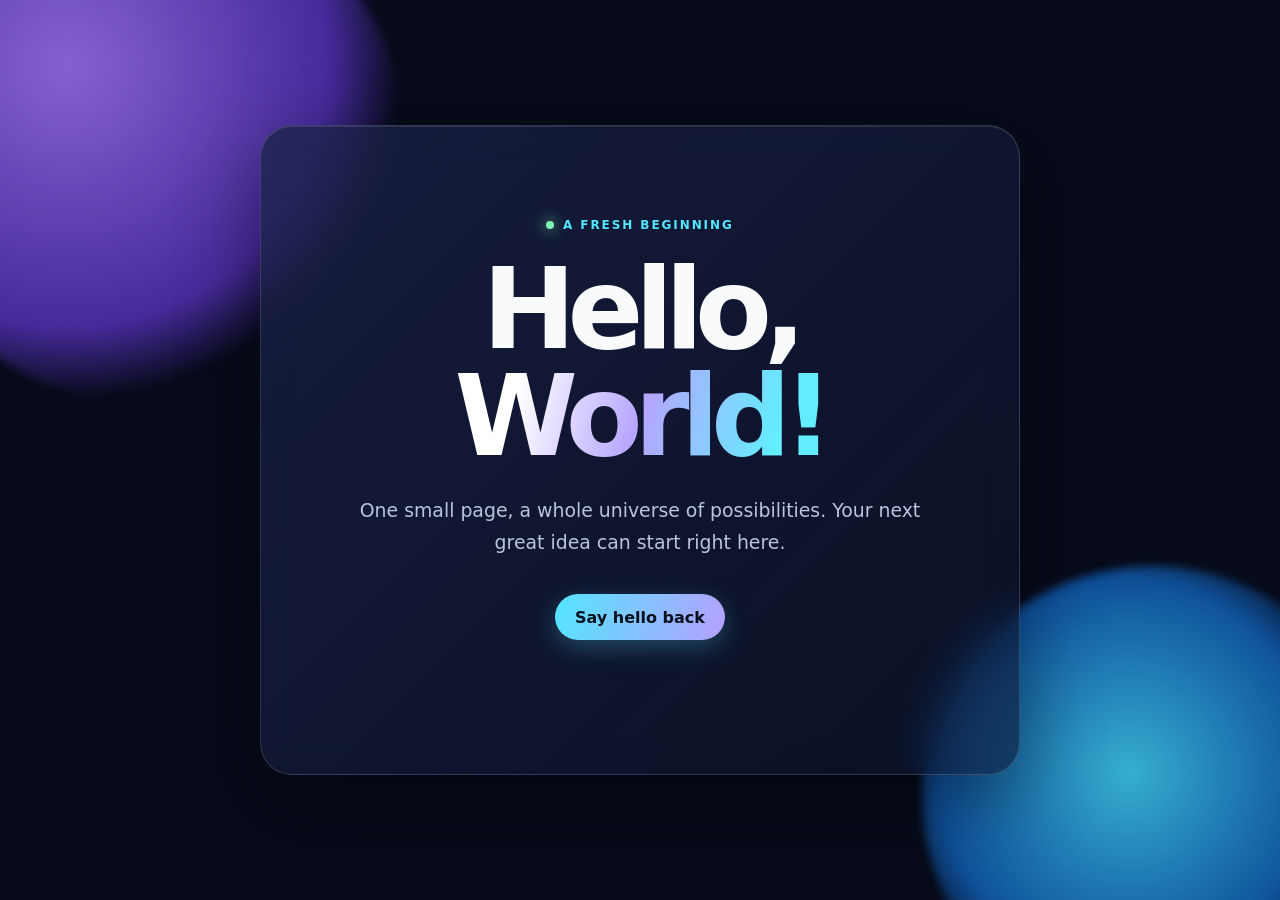
==== index.html @ 830648bf "my first commit" ====
<!doctype html>
<html lang="en">
  <head>
    <meta charset="UTF-8" />
    <meta name="viewport" content="width=device-width, initial-scale=1.0" />
    <meta name="description" content="A stylish Hello World welcome page." />
    <title>Hello, World!</title>
    <style>
      :root {
        color-scheme: dark;
        --ink: #f8fafc;
        --muted: #bac5dd;
        --glass: rgba(12, 19, 42, 0.58);
        --line: rgba(255, 255, 255, 0.14);
        --violet: #9d7bff;
        --cyan: #54e5ff;
      }

      * { box-sizing: border-box; }

      body {
        min-height: 100vh;
        margin: 0;
        display: grid;
        place-items: center;
        overflow: hidden;
        padding: 24px;
        background: #070b1a;
        color: var(--ink);
        font-family: Inter, ui-sans-serif, system-ui, -apple-system, BlinkMacSystemFont, "Segoe UI", sans-serif;
      }

      .orb {
        position: fixed;
        border-radius: 50%;
        filter: blur(4px);
        opacity: 0.8;
        pointer-events: none;
        animation: drift 12s ease-in-out infinite alternate;
      }

      .orb--one {
        width: min(45vw, 520px);
        aspect-ratio: 1;
        top: -13%;
        left: -9%;
        background: radial-gradient(circle at 35% 35%, #a678ff, #5633bb 55%, transparent 70%);
      }

      .orb--two {
        width: min(42vw, 460px);
        aspect-ratio: 1;
        right: -8%;
        bottom: -14%;
        background: radial-gradient(circle at 45% 45%, #42d8ff, #1265be 53%, transparent 70%);
        animation-delay: -5s;
      }

      main {
        position: relative;
        width: min(100%, 760px);
        padding: clamp(2.5rem, 8vw, 5.5rem);
        border: 1px solid var(--line);
        border-radius: 32px;
        background: linear-gradient(135deg, rgba(27, 35, 72, 0.76), var(--glass));
        box-shadow: 0 28px 80px rgba(0, 0, 0, 0.4), inset 0 1px 0 rgba(255, 255, 255, 0.11);
        backdrop-filter: blur(20px);
        text-align: center;
      }

      .eyebrow {
        display: inline-flex;
        align-items: center;
        gap: 0.55rem;
        margin: 0 0 1.5rem;
        color: var(--cyan);
        font-size: 0.75rem;
        font-weight: 800;
        letter-spacing: 0.16em;
        text-transform: uppercase;
      }

      .dot {
        width: 8px;
        height: 8px;
        border-radius: 50%;
        background: #7df6b5;
        box-shadow: 0 0 14px #7df6b5;
      }

      h1 {
        margin: 0;
        font-size: clamp(3.3rem, 11vw, 7rem);
        line-height: 0.95;
        letter-spacing: -0.075em;
      }

      h1 span {
        background: linear-gradient(105deg, #fff 18%, #b7a5ff 50%, #63edff 85%);
        -webkit-background-clip: text;
        background-clip: text;
        color: transparent;
      }

      p {
        max-width: 38rem;
        margin: 1.55rem auto 0;
        color: var(--muted);
        font-size: clamp(1rem, 2.4vw, 1.18rem);
        line-height: 1.7;
      }

      .actions {
        display: flex;
        flex-wrap: wrap;
        justify-content: center;
        gap: 0.8rem;
        margin-top: 2.25rem;
      }

      button {
        border: 0;
        border-radius: 999px;
        padding: 0.85rem 1.25rem;
        color: #07101f;
        background: linear-gradient(105deg, var(--cyan), #b6a0ff);
        box-shadow: 0 8px 24px rgba(84, 229, 255, 0.25);
        cursor: pointer;
        font: inherit;
        font-weight: 750;
        transition: transform 180ms ease, box-shadow 180ms ease;
      }

      button:hover { transform: translateY(-3px); box-shadow: 0 13px 30px rgba(84, 229, 255, 0.38); }
      button:focus-visible { outline: 3px solid white; outline-offset: 4px; }

      #message {
        min-height: 1.5em;
        margin-top: 1.4rem;
        color: #d7ceff;
        font-size: 0.95rem;
      }

      @keyframes drift {
        to { transform: translate(7vw, 5vh) scale(1.12); }
      }

      @media (prefers-reduced-motion: reduce) {
        .orb { animation: none; }
        button { transition: none; }
      }
    </style>
  </head>
  <body>
    <div class="orb orb--one"></div>
    <div class="orb orb--two"></div>
    <main>
      <div class="eyebrow"><span class="dot"></span> A fresh beginning</div>
      <h1>Hello, <span>World!</span></h1>
      <p>One small page, a whole universe of possibilities. Your next great idea can start right here.</p>
      <div class="actions">
        <button type="button" id="helloButton">Say hello back</button>
      </div>
      <div id="message" aria-live="polite"></div>
    </main>
    <script>
      const helloButton = document.querySelector("#helloButton");
      const message = document.querySelector("#message");
      helloButton.addEventListener("click", () => {
        message.textContent = "Hello back! Let's make something wonderful. ✨";
      });
    </script>
  </body>
</html>
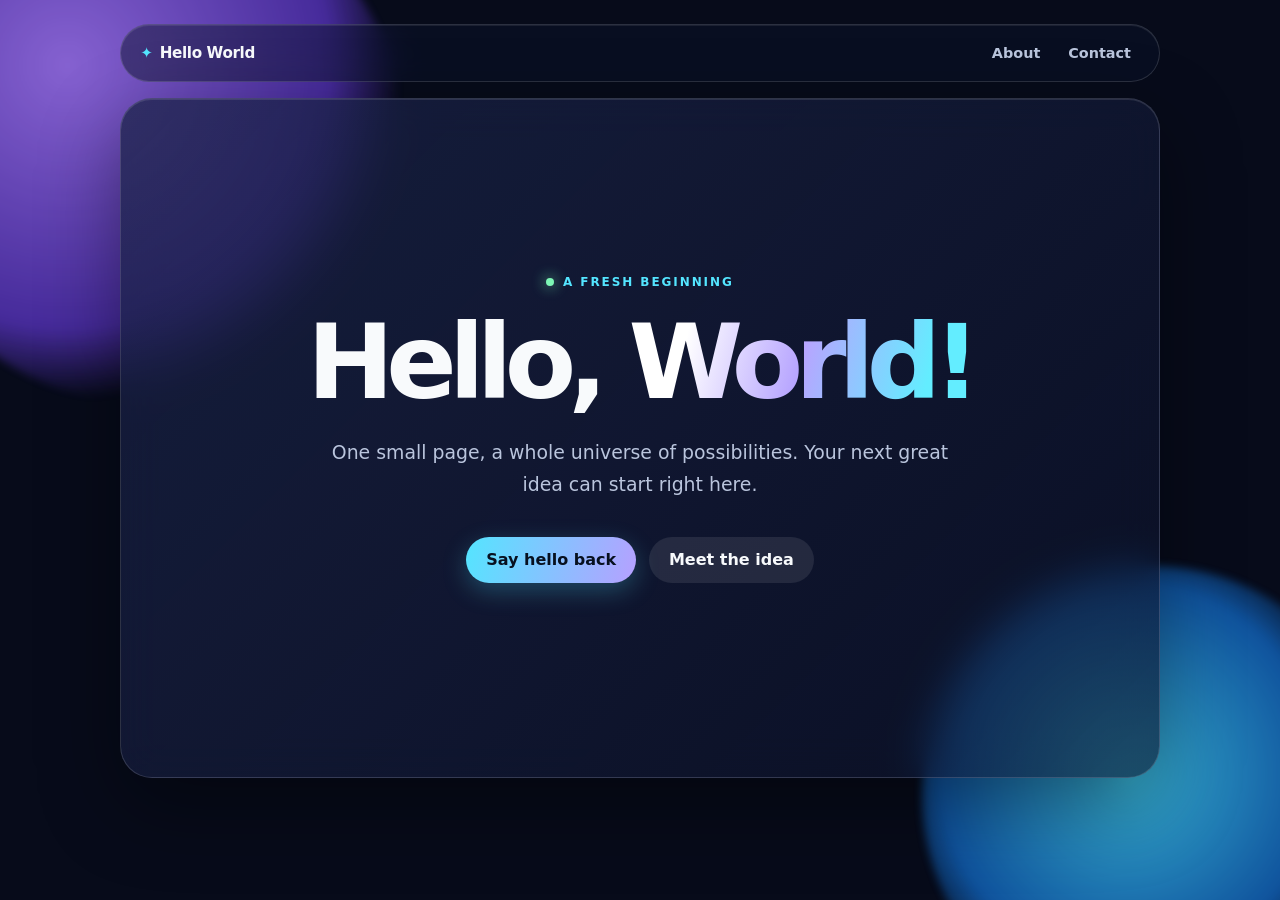
==== commit aa60d1f9: "added about page and contact page" ====
--- a/index.html
+++ b/index.html
@@ -5,164 +5,32 @@
     <meta name="viewport" content="width=device-width, initial-scale=1.0" />
     <meta name="description" content="A stylish Hello World welcome page." />
     <title>Hello, World!</title>
-    <style>
-      :root {
-        color-scheme: dark;
-        --ink: #f8fafc;
-        --muted: #bac5dd;
-        --glass: rgba(12, 19, 42, 0.58);
-        --line: rgba(255, 255, 255, 0.14);
-        --violet: #9d7bff;
-        --cyan: #54e5ff;
-      }
-
-      * { box-sizing: border-box; }
-
-      body {
-        min-height: 100vh;
-        margin: 0;
-        display: grid;
-        place-items: center;
-        overflow: hidden;
-        padding: 24px;
-        background: #070b1a;
-        color: var(--ink);
-        font-family: Inter, ui-sans-serif, system-ui, -apple-system, BlinkMacSystemFont, "Segoe UI", sans-serif;
-      }
-
-      .orb {
-        position: fixed;
-        border-radius: 50%;
-        filter: blur(4px);
-        opacity: 0.8;
-        pointer-events: none;
-        animation: drift 12s ease-in-out infinite alternate;
-      }
-
-      .orb--one {
-        width: min(45vw, 520px);
-        aspect-ratio: 1;
-        top: -13%;
-        left: -9%;
-        background: radial-gradient(circle at 35% 35%, #a678ff, #5633bb 55%, transparent 70%);
-      }
-
-      .orb--two {
-        width: min(42vw, 460px);
-        aspect-ratio: 1;
-        right: -8%;
-        bottom: -14%;
-        background: radial-gradient(circle at 45% 45%, #42d8ff, #1265be 53%, transparent 70%);
-        animation-delay: -5s;
-      }
-
-      main {
-        position: relative;
-        width: min(100%, 760px);
-        padding: clamp(2.5rem, 8vw, 5.5rem);
-        border: 1px solid var(--line);
-        border-radius: 32px;
-        background: linear-gradient(135deg, rgba(27, 35, 72, 0.76), var(--glass));
-        box-shadow: 0 28px 80px rgba(0, 0, 0, 0.4), inset 0 1px 0 rgba(255, 255, 255, 0.11);
-        backdrop-filter: blur(20px);
-        text-align: center;
-      }
-
-      .eyebrow {
-        display: inline-flex;
-        align-items: center;
-        gap: 0.55rem;
-        margin: 0 0 1.5rem;
-        color: var(--cyan);
-        font-size: 0.75rem;
-        font-weight: 800;
-        letter-spacing: 0.16em;
-        text-transform: uppercase;
-      }
-
-      .dot {
-        width: 8px;
-        height: 8px;
-        border-radius: 50%;
-        background: #7df6b5;
-        box-shadow: 0 0 14px #7df6b5;
-      }
-
-      h1 {
-        margin: 0;
-        font-size: clamp(3.3rem, 11vw, 7rem);
-        line-height: 0.95;
-        letter-spacing: -0.075em;
-      }
-
-      h1 span {
-        background: linear-gradient(105deg, #fff 18%, #b7a5ff 50%, #63edff 85%);
-        -webkit-background-clip: text;
-        background-clip: text;
-        color: transparent;
-      }
-
-      p {
-        max-width: 38rem;
-        margin: 1.55rem auto 0;
-        color: var(--muted);
-        font-size: clamp(1rem, 2.4vw, 1.18rem);
-        line-height: 1.7;
-      }
-
-      .actions {
-        display: flex;
-        flex-wrap: wrap;
-        justify-content: center;
-        gap: 0.8rem;
-        margin-top: 2.25rem;
-      }
-
-      button {
-        border: 0;
-        border-radius: 999px;
-        padding: 0.85rem 1.25rem;
-        color: #07101f;
-        background: linear-gradient(105deg, var(--cyan), #b6a0ff);
-        box-shadow: 0 8px 24px rgba(84, 229, 255, 0.25);
-        cursor: pointer;
-        font: inherit;
-        font-weight: 750;
-        transition: transform 180ms ease, box-shadow 180ms ease;
-      }
-
-      button:hover { transform: translateY(-3px); box-shadow: 0 13px 30px rgba(84, 229, 255, 0.38); }
-      button:focus-visible { outline: 3px solid white; outline-offset: 4px; }
-
-      #message {
-        min-height: 1.5em;
-        margin-top: 1.4rem;
-        color: #d7ceff;
-        font-size: 0.95rem;
-      }
-
-      @keyframes drift {
-        to { transform: translate(7vw, 5vh) scale(1.12); }
-      }
-
-      @media (prefers-reduced-motion: reduce) {
-        .orb { animation: none; }
-        button { transition: none; }
-      }
-    </style>
+    <link rel="stylesheet" href="styles.css" />
   </head>
   <body>
     <div class="orb orb--one"></div>
     <div class="orb orb--two"></div>
-    <main>
-      <div class="eyebrow"><span class="dot"></span> A fresh beginning</div>
-      <h1>Hello, <span>World!</span></h1>
-      <p>One small page, a whole universe of possibilities. Your next great idea can start right here.</p>
-      <div class="actions">
-        <button type="button" id="helloButton">Say hello back</button>
-      </div>
-      <div id="message" aria-live="polite"></div>
-    </main>
+    <div class="site-shell">
+      <nav class="site-nav" aria-label="Primary navigation">
+        <a class="brand" href="index.html" aria-current="page">Hello World</a>
+        <div class="nav-links">
+          <a href="about.html">About</a>
+          <a href="contact.html">Contact</a>
+        </div>
+      </nav>
+      <main class="panel hero-panel">
+        <div>
+          <div class="eyebrow"><span class="dot"></span> A fresh beginning</div>
+          <h1>Hello, <span>World!</span></h1>
+          <p class="lead">One small page, a whole universe of possibilities. Your next great idea can start right here.</p>
+          <div class="actions">
+            <button type="button" id="helloButton">Say hello back</button>
+            <a class="button button--quiet" href="about.html">Meet the idea</a>
+          </div>
+          <div id="message" class="form-status" aria-live="polite"></div>
+        </div>
+      </main>
+    </div>
     <script>
       const helloButton = document.querySelector("#helloButton");
       const message = document.querySelector("#message");
--- a/styles.css
+++ b/styles.css
@@ -0,0 +1,303 @@
+:root {
+  color-scheme: dark;
+  --ink: #f8fafc;
+  --muted: #bac5dd;
+  --glass: rgba(12, 19, 42, 0.62);
+  --line: rgba(255, 255, 255, 0.14);
+  --violet: #9d7bff;
+  --cyan: #54e5ff;
+  --success: #7df6b5;
+}
+
+* { box-sizing: border-box; }
+
+html { min-height: 100%; }
+
+body {
+  min-height: 100vh;
+  margin: 0;
+  padding: 24px;
+  background: #070b1a;
+  color: var(--ink);
+  font-family: Inter, ui-sans-serif, system-ui, -apple-system, BlinkMacSystemFont, "Segoe UI", sans-serif;
+}
+
+.orb {
+  position: fixed;
+  z-index: -1;
+  border-radius: 50%;
+  filter: blur(4px);
+  opacity: 0.8;
+  pointer-events: none;
+  animation: drift 12s ease-in-out infinite alternate;
+}
+
+.orb--one {
+  width: min(45vw, 520px);
+  aspect-ratio: 1;
+  top: -13%;
+  left: -9%;
+  background: radial-gradient(circle at 35% 35%, #a678ff, #5633bb 55%, transparent 70%);
+}
+
+.orb--two {
+  width: min(42vw, 460px);
+  aspect-ratio: 1;
+  right: -8%;
+  bottom: -14%;
+  background: radial-gradient(circle at 45% 45%, #42d8ff, #1265be 53%, transparent 70%);
+  animation-delay: -5s;
+}
+
+.site-shell {
+  width: min(100%, 1040px);
+  margin: 0 auto;
+}
+
+.site-nav {
+  display: flex;
+  align-items: center;
+  justify-content: space-between;
+  gap: 1rem;
+  margin-bottom: 1rem;
+  padding: 0.75rem 1rem 0.75rem 1.2rem;
+  border: 1px solid var(--line);
+  border-radius: 999px;
+  background: rgba(12, 19, 42, 0.48);
+  box-shadow: inset 0 1px 0 rgba(255, 255, 255, 0.08);
+  backdrop-filter: blur(18px);
+}
+
+.brand {
+  color: var(--ink);
+  font-size: 0.95rem;
+  font-weight: 800;
+  letter-spacing: -0.025em;
+  text-decoration: none;
+}
+
+.brand::before {
+  content: "✦";
+  margin-right: 0.45rem;
+  color: var(--cyan);
+}
+
+.nav-links {
+  display: flex;
+  align-items: center;
+  gap: 0.25rem;
+}
+
+.nav-links a {
+  padding: 0.5rem 0.75rem;
+  border-radius: 999px;
+  color: var(--muted);
+  font-size: 0.9rem;
+  font-weight: 700;
+  text-decoration: none;
+  transition: color 180ms ease, background 180ms ease;
+}
+
+.nav-links a:hover,
+.nav-links a[aria-current="page"] {
+  color: var(--ink);
+  background: rgba(255, 255, 255, 0.1);
+}
+
+.panel {
+  padding: clamp(2.5rem, 8vw, 5.5rem);
+  border: 1px solid var(--line);
+  border-radius: 32px;
+  background: linear-gradient(135deg, rgba(27, 35, 72, 0.76), var(--glass));
+  box-shadow: 0 28px 80px rgba(0, 0, 0, 0.4), inset 0 1px 0 rgba(255, 255, 255, 0.11);
+  backdrop-filter: blur(20px);
+}
+
+.hero-panel {
+  min-height: min(680px, calc(100vh - 92px));
+  display: grid;
+  place-items: center;
+  text-align: center;
+}
+
+.eyebrow {
+  display: inline-flex;
+  align-items: center;
+  gap: 0.55rem;
+  margin: 0 0 1.5rem;
+  color: var(--cyan);
+  font-size: 0.75rem;
+  font-weight: 800;
+  letter-spacing: 0.16em;
+  text-transform: uppercase;
+}
+
+.dot {
+  width: 8px;
+  height: 8px;
+  border-radius: 50%;
+  background: var(--success);
+  box-shadow: 0 0 14px var(--success);
+}
+
+h1, h2, h3, p { margin-top: 0; }
+
+h1 {
+  margin-bottom: 0;
+  font-size: clamp(3.2rem, 10vw, 6.5rem);
+  line-height: 0.95;
+  letter-spacing: -0.075em;
+}
+
+h1 span,
+.gradient-text {
+  background: linear-gradient(105deg, #fff 18%, #b7a5ff 50%, #63edff 85%);
+  -webkit-background-clip: text;
+  background-clip: text;
+  color: transparent;
+}
+
+.lead {
+  max-width: 40rem;
+  margin: 1.55rem auto 0;
+  color: var(--muted);
+  font-size: clamp(1rem, 2.4vw, 1.18rem);
+  line-height: 1.7;
+}
+
+.actions {
+  display: flex;
+  flex-wrap: wrap;
+  justify-content: center;
+  gap: 0.8rem;
+  margin-top: 2.25rem;
+}
+
+.button,
+button {
+  display: inline-flex;
+  align-items: center;
+  justify-content: center;
+  border: 0;
+  border-radius: 999px;
+  padding: 0.85rem 1.25rem;
+  color: #07101f;
+  background: linear-gradient(105deg, var(--cyan), #b6a0ff);
+  box-shadow: 0 8px 24px rgba(84, 229, 255, 0.25);
+  cursor: pointer;
+  font: inherit;
+  font-weight: 750;
+  text-decoration: none;
+  transition: transform 180ms ease, box-shadow 180ms ease;
+}
+
+.button:hover,
+button:hover { transform: translateY(-3px); box-shadow: 0 13px 30px rgba(84, 229, 255, 0.38); }
+
+.button--quiet {
+  color: var(--ink);
+  background: rgba(255, 255, 255, 0.09);
+  box-shadow: none;
+}
+
+.button:focus-visible,
+button:focus-visible,
+a:focus-visible,
+input:focus-visible,
+textarea:focus-visible { outline: 3px solid white; outline-offset: 4px; }
+
+.page-panel { padding: clamp(2rem, 6vw, 4.5rem); }
+
+.page-heading { max-width: 45rem; }
+
+.page-heading h1 { font-size: clamp(2.8rem, 8vw, 5.4rem); }
+
+.page-heading .lead { margin-left: 0; }
+
+.split-grid {
+  display: grid;
+  grid-template-columns: 0.95fr 1.05fr;
+  gap: clamp(1.5rem, 5vw, 4.5rem);
+  margin-top: clamp(2.5rem, 7vw, 5rem);
+}
+
+.copy h2 {
+  margin-bottom: 0.9rem;
+  font-size: clamp(1.5rem, 3vw, 2rem);
+  letter-spacing: -0.045em;
+}
+
+.copy p { color: var(--muted); line-height: 1.75; }
+
+.value-list { display: grid; gap: 0.85rem; }
+
+.value-card {
+  padding: 1.2rem 1.25rem;
+  border: 1px solid var(--line);
+  border-radius: 18px;
+  background: rgba(5, 10, 29, 0.26);
+}
+
+.value-card h3 { margin-bottom: 0.4rem; font-size: 1rem; }
+.value-card p { margin-bottom: 0; font-size: 0.94rem; }
+
+.contact-grid {
+  display: grid;
+  grid-template-columns: 0.8fr 1.2fr;
+  gap: clamp(1.5rem, 5vw, 4.5rem);
+  margin-top: clamp(2.5rem, 6vw, 4.5rem);
+}
+
+.contact-options { display: grid; gap: 0.85rem; }
+
+.contact-option {
+  display: block;
+  padding: 1.1rem 1.2rem;
+  border: 1px solid var(--line);
+  border-radius: 18px;
+  color: var(--ink);
+  background: rgba(5, 10, 29, 0.26);
+  text-decoration: none;
+  transition: transform 180ms ease, border-color 180ms ease;
+}
+
+.contact-option:hover { transform: translateX(4px); border-color: rgba(84, 229, 255, 0.5); }
+.contact-option span { display: block; color: var(--cyan); font-size: 0.72rem; font-weight: 800; letter-spacing: 0.12em; text-transform: uppercase; }
+.contact-option strong { display: block; margin-top: 0.3rem; font-size: 1rem; }
+
+form { display: grid; gap: 1.1rem; }
+
+label { display: grid; gap: 0.45rem; color: var(--ink); font-size: 0.9rem; font-weight: 700; }
+
+input, textarea {
+  width: 100%;
+  border: 1px solid var(--line);
+  border-radius: 12px;
+  padding: 0.8rem 0.9rem;
+  color: var(--ink);
+  background: rgba(4, 9, 27, 0.55);
+  font: inherit;
+  transition: border-color 180ms ease, box-shadow 180ms ease;
+}
+
+textarea { min-height: 130px; resize: vertical; }
+input:focus, textarea:focus { border-color: var(--cyan); box-shadow: 0 0 0 3px rgba(84, 229, 255, 0.13); outline: none; }
+
+.form-status { min-height: 1.5em; margin: 0; color: #d7ceff; font-size: 0.94rem; }
+
+@keyframes drift { to { transform: translate(7vw, 5vh) scale(1.12); } }
+
+@media (max-width: 680px) {
+  body { padding: 14px; }
+  .site-nav { border-radius: 20px; align-items: flex-start; }
+  .nav-links { gap: 0; }
+  .nav-links a { padding: 0.45rem 0.55rem; }
+  .panel { border-radius: 24px; }
+  .hero-panel { min-height: calc(100vh - 86px); }
+  .split-grid, .contact-grid { grid-template-columns: 1fr; }
+}
+
+@media (prefers-reduced-motion: reduce) {
+  .orb { animation: none; }
+  .button, button, .nav-links a, .contact-option { transition: none; }
+}
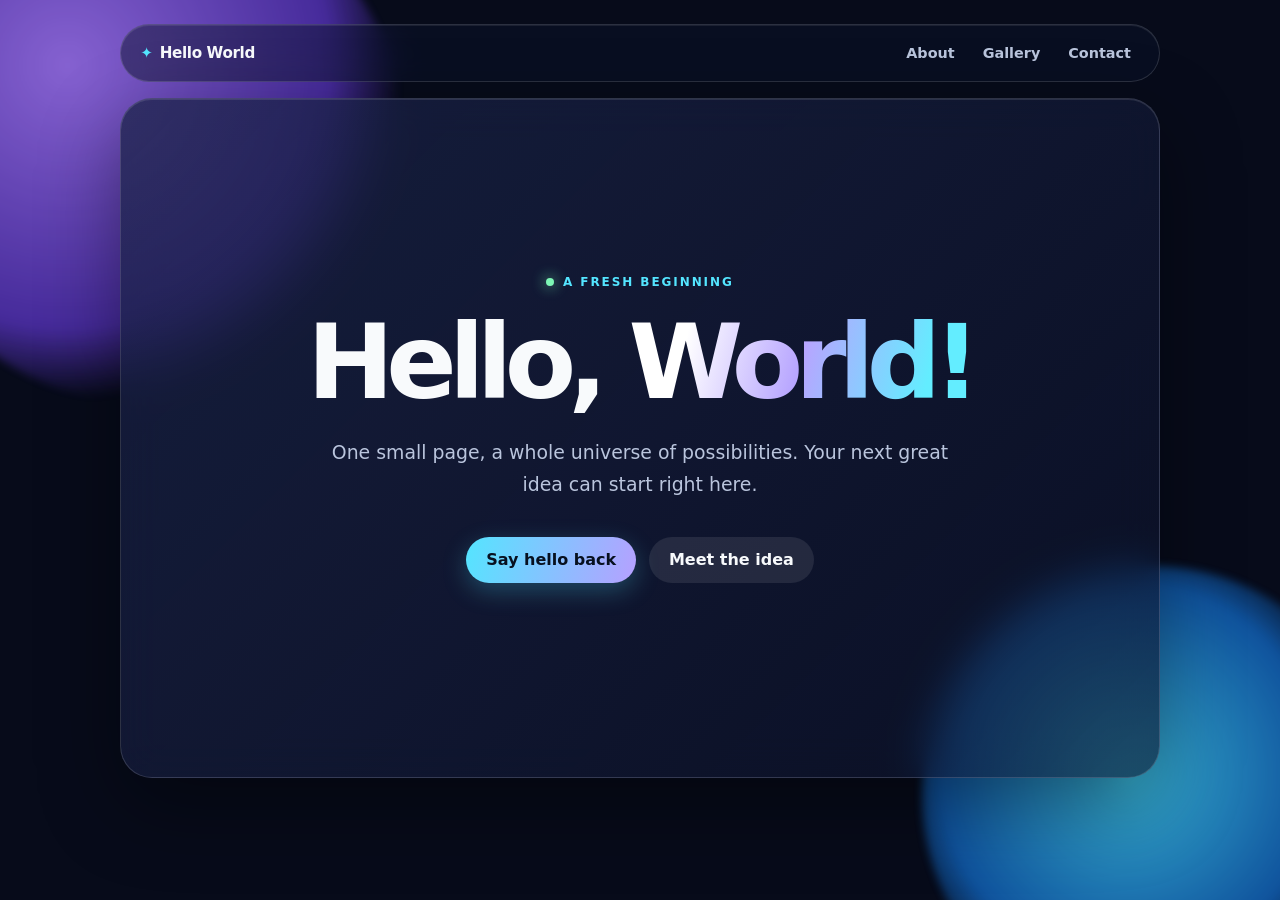
==== commit 659c254d: "gallery page created" ====
--- a/index.html
+++ b/index.html
@@ -15,6 +15,7 @@
         <a class="brand" href="index.html" aria-current="page">Hello World</a>
         <div class="nav-links">
           <a href="about.html">About</a>
+          <a href="gallery.html">Gallery</a>
           <a href="contact.html">Contact</a>
         </div>
       </nav>
--- a/styles.css
+++ b/styles.css
@@ -285,6 +285,54 @@
 
 .form-status { min-height: 1.5em; margin: 0; color: #d7ceff; font-size: 0.94rem; }
 
+.gallery-panel { overflow: hidden; }
+
+.gallery-grid {
+  display: grid;
+  grid-template-columns: repeat(3, 1fr);
+  grid-auto-rows: 175px;
+  gap: 0.9rem;
+  margin-top: clamp(2.5rem, 6vw, 4.5rem);
+}
+
+.gallery-card {
+  position: relative;
+  display: flex;
+  flex-direction: column;
+  justify-content: space-between;
+  min-height: 0;
+  padding: 1.25rem;
+  overflow: hidden;
+  border: 1px solid rgba(255, 255, 255, 0.22);
+  border-radius: 22px;
+  box-shadow: inset 0 1px 0 rgba(255, 255, 255, 0.25);
+  isolation: isolate;
+}
+
+.gallery-card::after {
+  position: absolute;
+  z-index: -1;
+  width: 150px;
+  aspect-ratio: 1;
+  border-radius: 50%;
+  top: -42px;
+  right: -28px;
+  background: rgba(255, 255, 255, 0.24);
+  content: "";
+  filter: blur(2px);
+}
+
+.gallery-card__number { font-size: 0.78rem; font-weight: 800; letter-spacing: 0.1em; opacity: 0.75; }
+.gallery-card p { margin-bottom: 0.3rem; font-size: 0.75rem; font-weight: 800; letter-spacing: 0.12em; text-transform: uppercase; }
+.gallery-card h2 { margin-bottom: 0; font-size: clamp(1.25rem, 2.5vw, 1.8rem); line-height: 1; letter-spacing: -0.055em; }
+.gallery-card--tall { grid-row: span 2; }
+.gallery-card--wide { grid-column: span 2; }
+.gallery-card--violet { background: linear-gradient(140deg, #7e5ce5, #351970); }
+.gallery-card--cyan { color: #082339; background: linear-gradient(140deg, #75efff, #35a5e6); }
+.gallery-card--sun { color: #2f1c00; background: linear-gradient(140deg, #ffdf78, #ef8e3c); }
+.gallery-card--coral { background: linear-gradient(140deg, #ff8b91, #bb3d70); }
+.gallery-card--mint { color: #07362f; background: linear-gradient(140deg, #b6ffe4, #45c9b0); }
+
 @keyframes drift { to { transform: translate(7vw, 5vh) scale(1.12); } }
 
 @media (max-width: 680px) {
@@ -295,6 +343,12 @@
   .panel { border-radius: 24px; }
   .hero-panel { min-height: calc(100vh - 86px); }
   .split-grid, .contact-grid { grid-template-columns: 1fr; }
+  .gallery-grid { grid-template-columns: repeat(2, 1fr); grid-auto-rows: 160px; }
+}
+
+@media (max-width: 430px) {
+  .gallery-grid { grid-template-columns: 1fr; grid-auto-rows: 180px; }
+  .gallery-card--tall, .gallery-card--wide { grid-column: auto; grid-row: auto; }
 }
 
 @media (prefers-reduced-motion: reduce) {
